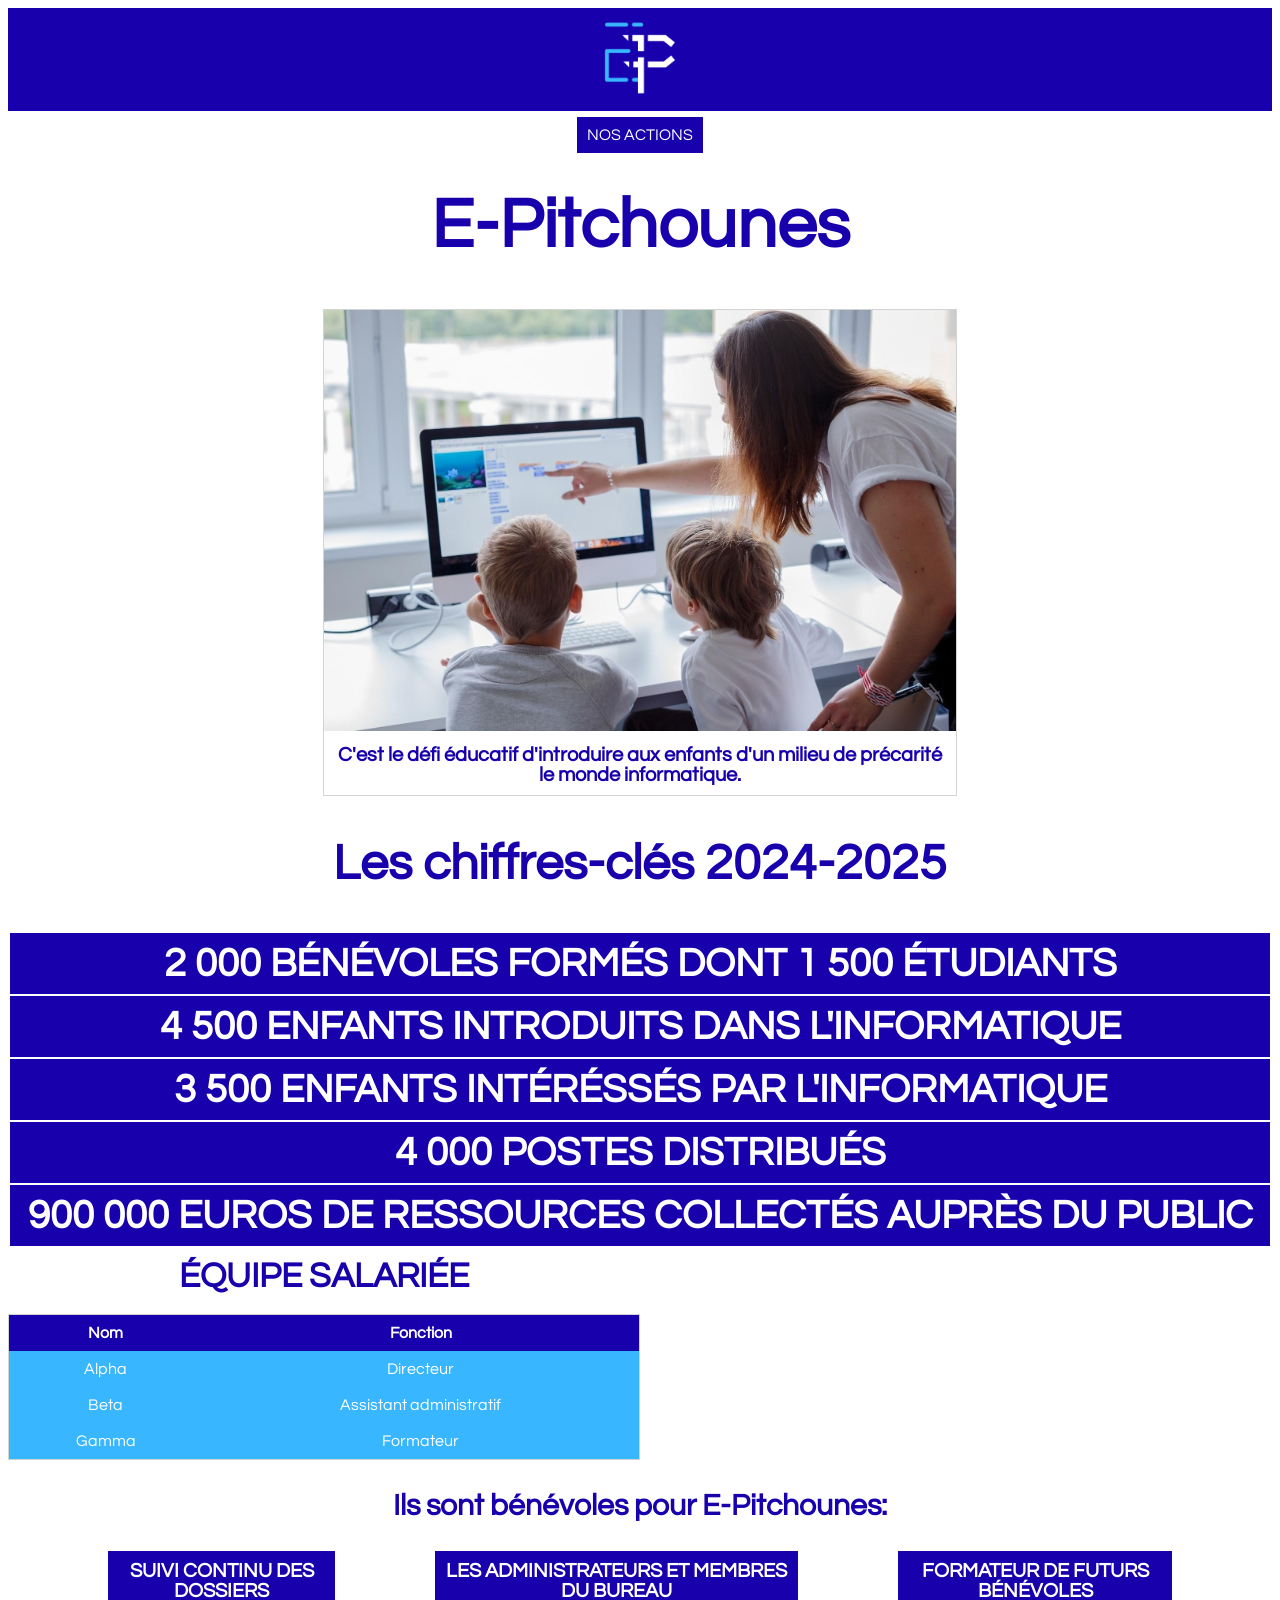
==== index.html @ c2281061 "Ajout du site web" ====
<!DOCTYPE html>
<html>
	<head>
		<meta charset="utf-8">
		<title>E-Pitchounes</title>
		<link rel="stylesheet" href="style.css">
		<style>
			.div-center{
				text-align:center;
			}
		</style>
	</head>
	<body>
		<div class="div-center" style="background-color: var(--main-color-blue);">
			<img class="logo-image" src="images/logo-bleu.png" alt="Logo E-Pitchounes"/>
		</div>

		<div class="menu">
			<p><a href="actions.html">NOS ACTIONS</a></p>
		</div>

		<h1 style="text-align:center">E-Pitchounes</h1>
		

		<figure>
			<img width="100%" src="images/children-it.jpg" alt="Enfants en train d'apprendre l'informatique"/>
			<figcaption>
				<strong>C'est le défi éducatif d'introduire aux enfants d'un milieu de précarité le monde informatique.</strong>
			</figcaption>
		</figure>


		<div class="div-center">
		
			<h2>Les chiffres-clés 2024-2025</h2>

			<table class="data">
				<tr>
					<td>2 000 bénévoles formés dont 1 500 étudiants</td>
				</tr>
				<tr>
					<td>4 500 enfants introduits dans l'informatique</td>
				</tr>
				<tr>
					<td>3 500 enfants intéréssés par l'informatique</td>
				</tr>
				<tr>
					<td>4 000 postes distribués</td>
				</tr>
				<tr>
					<td>900 000 euros de ressources collectés auprès du public</td>
				</tr>
			</table>


			<table class="team">
				<caption>Équipe salariée<caption>
				<thead>
					<tr>
						<th>Nom</th>
						<th>Fonction</th>
					</tr>
				<thead>

				<tbody>
					<tr>
						<td>Alpha</td>
						<td>Directeur</td>
					</tr>
					<tr>
						<td>Beta</td>
						<td>Assistant administratif</td>
					</tr>
					<tr>
						<td>Gamma</td>
						<td>Formateur</td>
					</tr>

				</tbody>
			</table>

			<h3>Ils sont bénévoles pour E-Pitchounes:</h2>
			<table class="reason">
				<tr>
					<td>Suivi continu des dossiers</td>
					<td>Les administrateurs et membres du bureau</td>
					<td>Formateur de futurs bénévoles</td>
				</tr>
			</table>
		</div>
	</body>
</html>
---- style.css ----
:root{
    --main-color-blue:#1800AD;
    --main-color-light-blue:#38b6ff;
    --main-color-white:white;
}

h1{
    font-size: 70px;
}

h2{
    font-size: 50px;
}

h3{
    font-size: 30px;
}

h1, h2, h3{
    color:var(--main-color-blue);
}

.logo-image {
    width: 100px;
    height: 100px;
}

@font-face {
    font-family: Questrial;
    src: url(questrial-regular.woff2);
}

body{
    font-family: Questrial;
}

.container-item{
    margin: 10px;
}

.menu{
    text-align: center;
}

.menu a{
    color:white;
    text-decoration: none;
    background-color: var(--main-color-blue);
    padding: 10px;
}

a:hover{
    color:var(--main-color-light-blue);
}

.intro{
    font-size: 20px;
}

img{
    background-color: var(--main-color-light-blue);
}

figure{
    width: 50%;
    margin: auto;
    border: 1px solid lightgray;
    text-align: center;

    font-size: 20px;
    color: var(--main-color-blue);
}

figcaption{
    padding: 10px;
}

.data{
    width: 100%;
}

.data td{
    background-color: var(--main-color-blue);
    color:white;
    padding: 10px;
    font-weight: bold;
    text-transform: uppercase;
    font-size: 40px;
}

.team{
    justify-self: center;
    margin-top: 10px;
    width: 50%;
    border-collapse: collapse;
    text-align:center;
    border: 1px solid lightgray;
}

.team caption{
    font-size: 35px;
    font-weight: bold;
    text-transform: uppercase;
    color:var(--main-color-blue);
    text-align: center;
    margin-bottom: 10px;
}

.team tr, 
.team td, 
.team th{
    padding: 10px;
    color:white;
    background-color: var(--main-color-light-blue);
}

.team th{
    background-color: var(--main-color-blue);
}

.reason{
    width: 100%; 
    border-spacing: 100px 0;
}

.reason td{
    background-color: var(--main-color-blue);
    color:white;
    padding: 10px;
    font-weight: bold;
    text-transform: uppercase;
    font-size: 20px;
}

.action{
    width: 95%;
    margin:10px 0 100px 0;
    justify-self:center;
    text-align:center;
    border-collapse: collapse;

}

.action th{
    background-color: var(--main-color-blue);
    color:white;
    padding: 10px;
    font-weight: bold;
    text-transform: uppercase;
    font-size: 20px;
}

.action td{
    background-color: var(--main-color-light-blue);
    color:white;
    padding: 10px;
    font-weight: bold;
    text-transform: uppercase;
    font-size: 20px;
}

.action-cell{
    background-color: #4A2EFF!important;
}

.eur{
    color:#FFE32E!important;
}

td img{
    width: 100px;
    height: 100px;
}
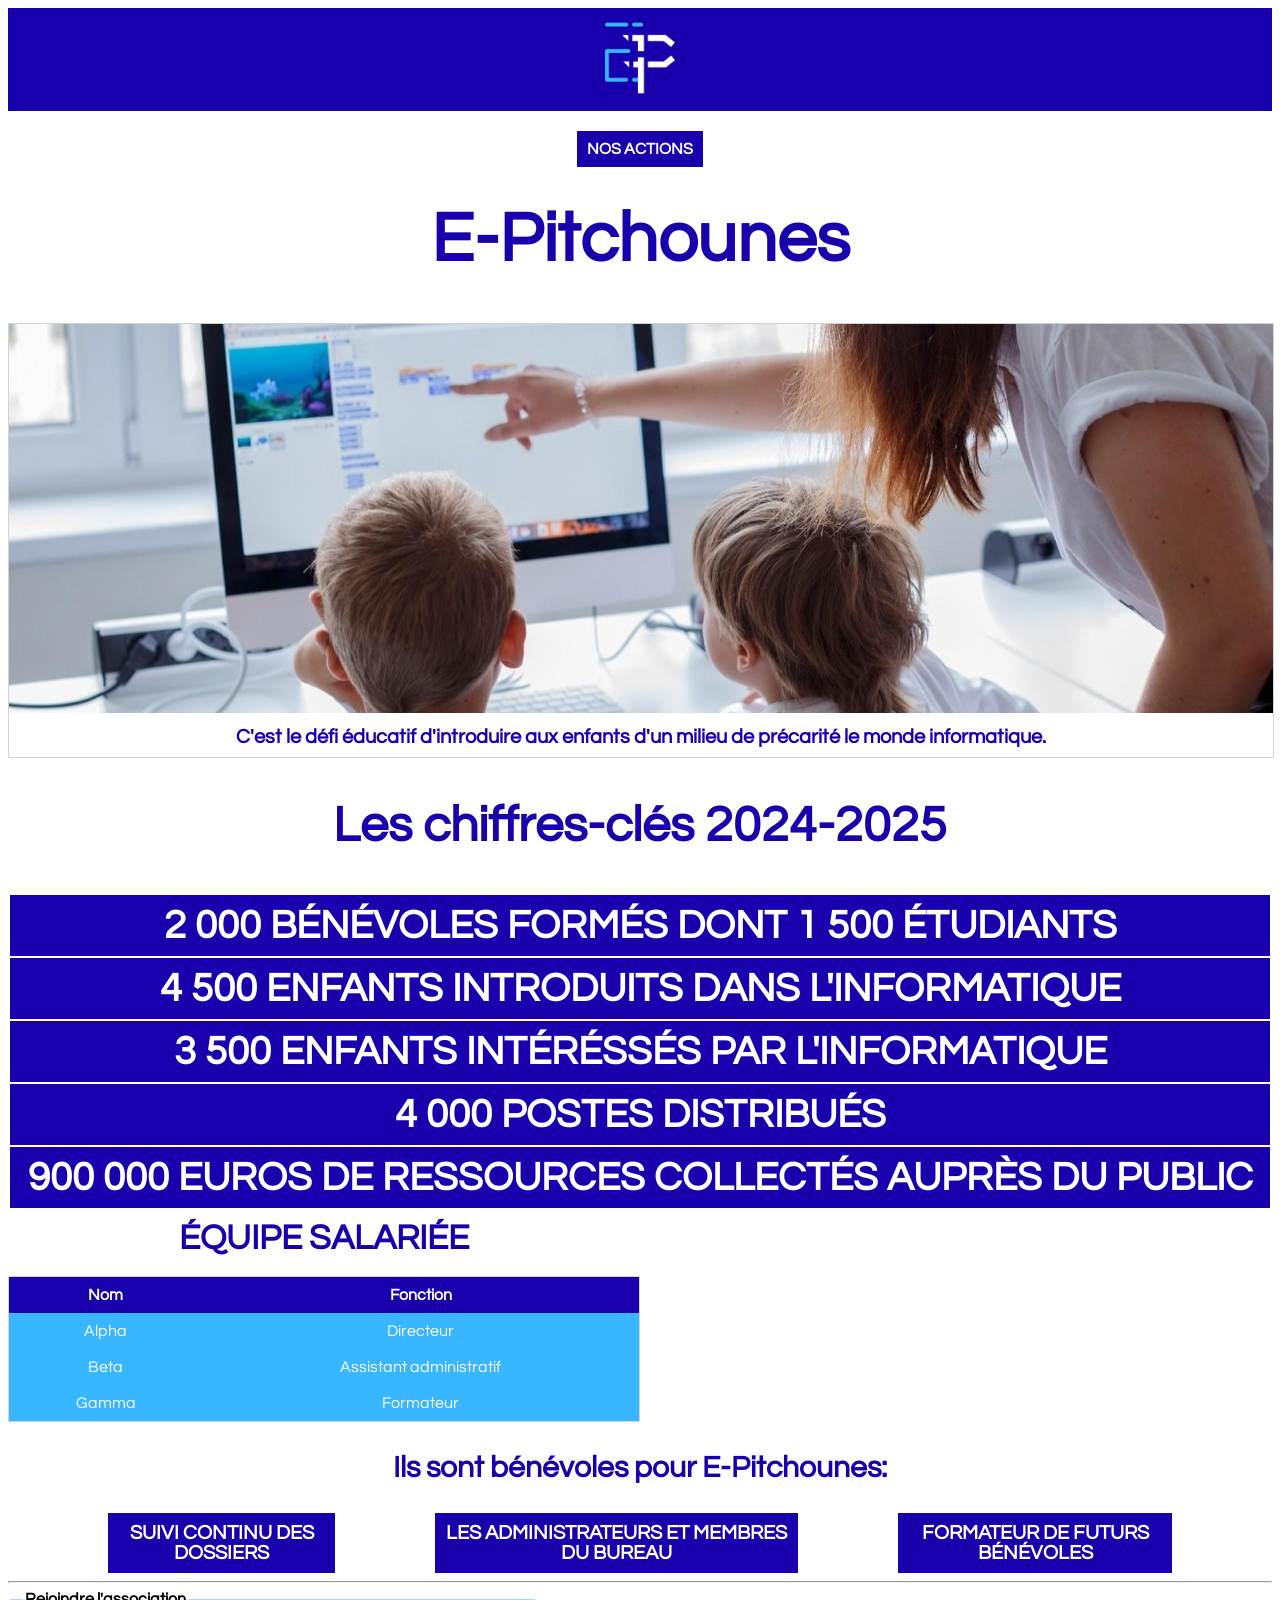
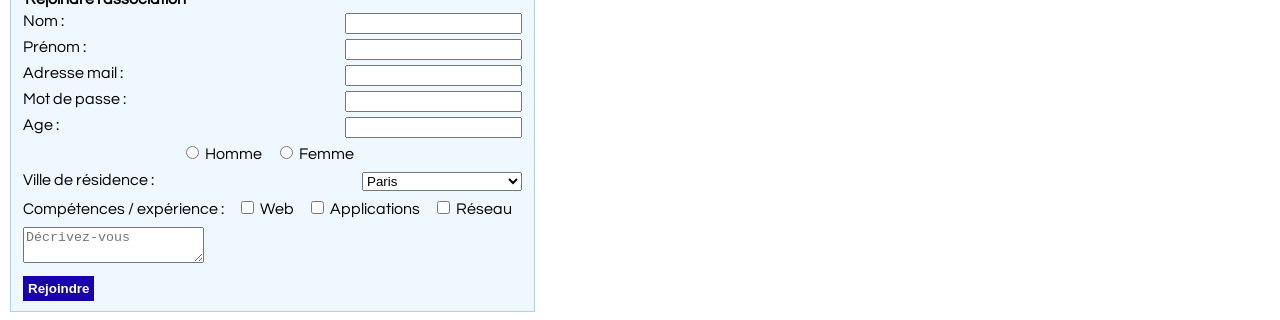
==== commit f5ce4625: "Mise à jour des fichier 9 octobre" ====
--- a/index.html
+++ b/index.html
@@ -16,12 +16,11 @@
 		</div>
 
 		<div class="menu">
-			<p><a href="actions.html">NOS ACTIONS</a></p>
+			<span><a href="actions.html">NOS ACTIONS</a></span>
 		</div>
 
 		<h1 style="text-align:center">E-Pitchounes</h1>
 		
-
 		<figure>
 			<img width="100%" src="images/children-it.jpg" alt="Enfants en train d'apprendre l'informatique"/>
 			<figcaption>
@@ -87,6 +86,87 @@
 					<td>Formateur de futurs bénévoles</td>
 				</tr>
 			</table>
+
+			<hr>
+
+			<form>
+				<fieldset style="background-color: aliceblue;">
+					<legend><strong>Rejoindre l'association</strong></legend>
+					<div class="champ">
+						<label for="nom">Nom :</label>
+						<input type="text" id="nom" name="nom" class="right">
+					</div>
+
+					<div class="champ">
+						<label for="prenom">Prénom :</label>
+						<input type="text" id="prenom" name="prenom" class="right">
+					</div>
+
+					<div class="champ">
+						<label for="mail">Adresse mail :</label>
+						<input type="email" id="mail" name="mail" class="right">
+					</div>
+
+					<div class="champ">
+						<label for="pass">Mot de passe :</label>
+						<input type="password" id="pass" name="pass" class="right">
+					</div>
+
+					<div class="champ">
+						<label for="age">Age :</label>
+						<input type="number" id="age" name="age" class="right">
+					</div>
+
+					<div class="champ" style="text-align: center;">
+						<input type="radio" id="h" name="sexe" value="homme">
+						<label for="h">Homme</label>
+
+						<input type="radio" id="f" name="sexe" value="femme">
+						<label for="f">Femme</label>
+					</div>
+
+					<div class="champ">
+						<label for="ville">Ville de résidence :</label>
+						<select id="ville" name="ville" class="right">
+							<optgroup label="Île-de-France">
+								<option value="paris">Paris</option>
+								<option value="fontainebleau">Fontainebleau</option>
+								<option value="nanterre">Nanterre</option>
+								<option value="melun">Melun</option>
+								<option value="cergy">Cergy</option>
+								<option value="boulogne-billancourt">Boulogne-Billancourt</option>
+							</optgroup>
+
+							<optgroup label="Occitanie">
+								<option value="toulouse">Toulouse</option>
+								<option value="nimes">Nîmes</option>
+								<option value="beziers">Béziers</option>
+								<option value="montpellier">Montpellier</option>
+								<option value="perpignan">Perpignan</option>
+								<option value="montauban">Montauban</option>
+							</optgroup>
+						</select>
+					</div>
+
+					<div class="champ">
+						<label for="competences">Compétences / expérience :</label>
+						<input type="checkbox" id="web" name="competences" value="web">
+						<label for="web">Web</label>
+						<input type="checkbox" id="app" name="competences" value="app">
+						<label for="Applications">Applications</label>
+						<input type="checkbox" id="reseau" name="competences" value="reseau">
+						<label for="reseau">Réseau</label>
+					</div>
+
+					<div class="champ">
+						<textarea name="introduction" placeholder="Décrivez-vous" style="width: stretch;"></textarea>
+					</div>
+
+					<input type="submit" value="Rejoindre" style="width: stretch;" class="submit">
+
+				</fieldset>
+			</form>
+
 		</div>
 	</body>
 </html>
--- a/style.css
+++ b/style.css
@@ -2,6 +2,7 @@
     --main-color-blue:#1800AD;
     --main-color-light-blue:#38b6ff;
     --main-color-white:white;
+    --hover-color-blue:#0025cc;
 }
 
 h1{
@@ -39,6 +40,7 @@
 }
 
 .menu{
+    margin: 30px;
     text-align: center;
 }
 
@@ -47,11 +49,13 @@
     text-decoration: none;
     background-color: var(--main-color-blue);
     padding: 10px;
-}
-
-a:hover{
-    color:var(--main-color-light-blue);
-}
+    font-weight: bold;
+}
+
+.menu a:hover{
+    background-color: var(--hover-color-blue);
+}
+
 
 .intro{
     font-size: 20px;
@@ -62,7 +66,7 @@
 }
 
 figure{
-    width: 50%;
+    width: 100%;
     margin: auto;
     border: 1px solid lightgray;
     text-align: center;
@@ -170,4 +174,39 @@
 td img{
     width: 100px;
     height: 100px;
+}
+
+form{
+    width: fit-content;
+    text-align: left;
+    justify-self: center;
+}
+
+.champ{
+    margin-bottom: 10px;
+}
+
+.right{
+    float: right;
+}
+
+label{
+    margin-right: 10px;
+}
+
+input.submit{
+    border: none;
+    background-color: var(--main-color-blue);
+    color: white;
+    padding: 5px;
+    font-weight: bold;
+}
+
+input.submit:hover{
+    cursor: pointer;
+    background-color: #0025cc;
+}
+
+fieldset{
+    border: 1px solid #a4d4ff;
 }
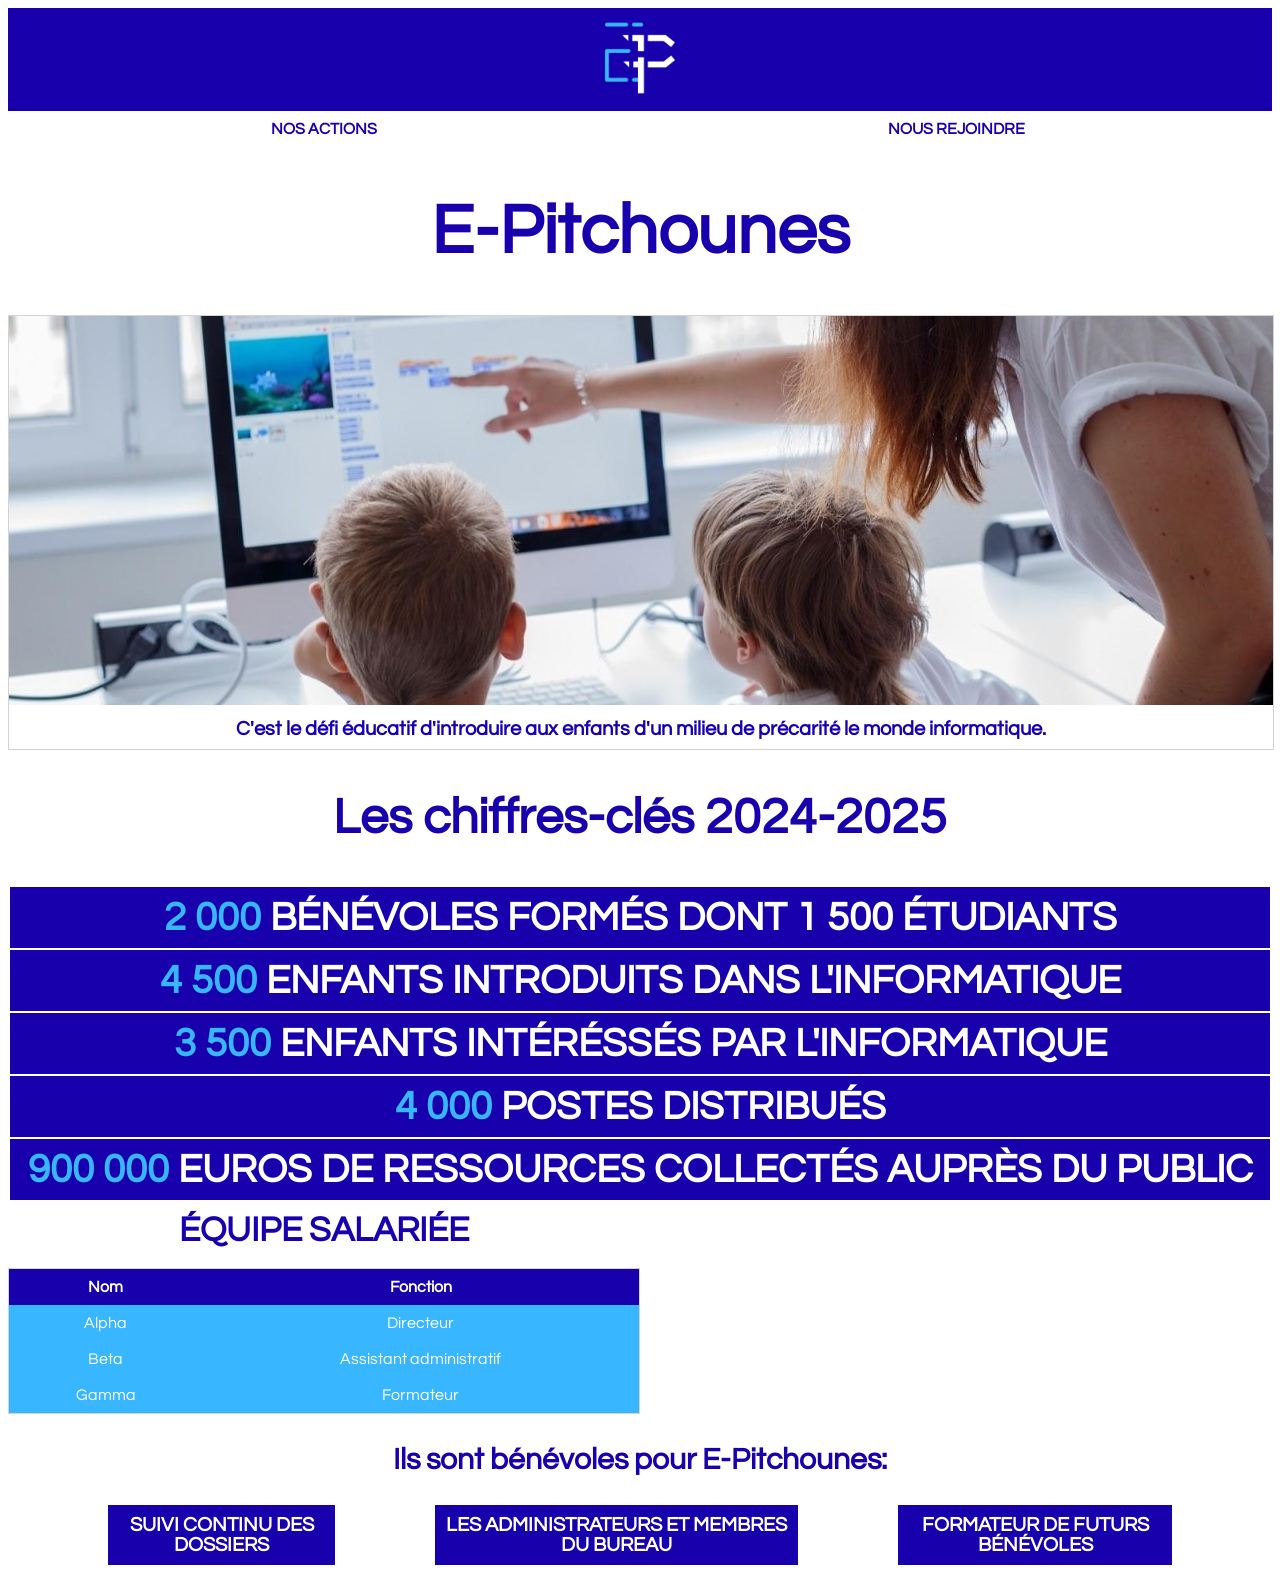
==== commit 62c744c1: "Mise à jour des pages 16/10" ====
--- a/index.html
+++ b/index.html
@@ -2,11 +2,15 @@
 <html>
 	<head>
 		<meta charset="utf-8">
-		<title>E-Pitchounes</title>
+		<title>E-Pitchounes - Accueil</title>
 		<link rel="stylesheet" href="style.css">
 		<style>
 			.div-center{
 				text-align:center;
+			}
+
+			.chiffres-cles{
+				color: var(--main-color-light-blue);
 			}
 		</style>
 	</head>
@@ -15,16 +19,19 @@
 			<img class="logo-image" src="images/logo-bleu.png" alt="Logo E-Pitchounes"/>
 		</div>
 
-		<div class="menu">
-			<span><a href="actions.html">NOS ACTIONS</a></span>
-		</div>
+		<nav>
+			<ul>
+				<li><a href="actions.html"><span>NOS ACTIONS</span></a></li>
+				<li><a href="form.html"><span>NOUS REJOINDRE</span></a></li>
+			</ul>
+		</nav>
 
 		<h1 style="text-align:center">E-Pitchounes</h1>
 		
 		<figure>
 			<img width="100%" src="images/children-it.jpg" alt="Enfants en train d'apprendre l'informatique"/>
 			<figcaption>
-				<strong>C'est le défi éducatif d'introduire aux enfants d'un milieu de précarité le monde informatique.</strong>
+				<span><strong>C'est le défi éducatif d'introduire aux enfants d'un milieu de précarité le monde informatique.</strong></span>
 			</figcaption>
 		</figure>
 
@@ -35,24 +42,24 @@
 
 			<table class="data">
 				<tr>
-					<td>2 000 bénévoles formés dont 1 500 étudiants</td>
+					<td><span class="chiffres-cles">2 000</span> bénévoles formés dont 1 500 étudiants</td>
 				</tr>
 				<tr>
-					<td>4 500 enfants introduits dans l'informatique</td>
+					<td><span class="chiffres-cles">4 500</span> enfants introduits dans l'informatique</td>
 				</tr>
 				<tr>
-					<td>3 500 enfants intéréssés par l'informatique</td>
+					<td><span class="chiffres-cles">3 500</span> enfants intéréssés par l'informatique</td>
 				</tr>
 				<tr>
-					<td>4 000 postes distribués</td>
+					<td><span class="chiffres-cles">4 000</span> postes distribués</td>
 				</tr>
 				<tr>
-					<td>900 000 euros de ressources collectés auprès du public</td>
+					<td><span class="chiffres-cles">900 000</span> euros de ressources collectés auprès du public</td>
 				</tr>
 			</table>
 
 
-			<table class="team">
+			<table id="team">
 				<caption>Équipe salariée<caption>
 				<thead>
 					<tr>
@@ -87,86 +94,6 @@
 				</tr>
 			</table>
 
-			<hr>
-
-			<form>
-				<fieldset style="background-color: aliceblue;">
-					<legend><strong>Rejoindre l'association</strong></legend>
-					<div class="champ">
-						<label for="nom">Nom :</label>
-						<input type="text" id="nom" name="nom" class="right">
-					</div>
-
-					<div class="champ">
-						<label for="prenom">Prénom :</label>
-						<input type="text" id="prenom" name="prenom" class="right">
-					</div>
-
-					<div class="champ">
-						<label for="mail">Adresse mail :</label>
-						<input type="email" id="mail" name="mail" class="right">
-					</div>
-
-					<div class="champ">
-						<label for="pass">Mot de passe :</label>
-						<input type="password" id="pass" name="pass" class="right">
-					</div>
-
-					<div class="champ">
-						<label for="age">Age :</label>
-						<input type="number" id="age" name="age" class="right">
-					</div>
-
-					<div class="champ" style="text-align: center;">
-						<input type="radio" id="h" name="sexe" value="homme">
-						<label for="h">Homme</label>
-
-						<input type="radio" id="f" name="sexe" value="femme">
-						<label for="f">Femme</label>
-					</div>
-
-					<div class="champ">
-						<label for="ville">Ville de résidence :</label>
-						<select id="ville" name="ville" class="right">
-							<optgroup label="Île-de-France">
-								<option value="paris">Paris</option>
-								<option value="fontainebleau">Fontainebleau</option>
-								<option value="nanterre">Nanterre</option>
-								<option value="melun">Melun</option>
-								<option value="cergy">Cergy</option>
-								<option value="boulogne-billancourt">Boulogne-Billancourt</option>
-							</optgroup>
-
-							<optgroup label="Occitanie">
-								<option value="toulouse">Toulouse</option>
-								<option value="nimes">Nîmes</option>
-								<option value="beziers">Béziers</option>
-								<option value="montpellier">Montpellier</option>
-								<option value="perpignan">Perpignan</option>
-								<option value="montauban">Montauban</option>
-							</optgroup>
-						</select>
-					</div>
-
-					<div class="champ">
-						<label for="competences">Compétences / expérience :</label>
-						<input type="checkbox" id="web" name="competences" value="web">
-						<label for="web">Web</label>
-						<input type="checkbox" id="app" name="competences" value="app">
-						<label for="Applications">Applications</label>
-						<input type="checkbox" id="reseau" name="competences" value="reseau">
-						<label for="reseau">Réseau</label>
-					</div>
-
-					<div class="champ">
-						<textarea name="introduction" placeholder="Décrivez-vous" style="width: stretch;"></textarea>
-					</div>
-
-					<input type="submit" value="Rejoindre" style="width: stretch;" class="submit">
-
-				</fieldset>
-			</form>
-
 		</div>
 	</body>
 </html>
--- a/style.css
+++ b/style.css
@@ -39,23 +39,6 @@
     margin: 10px;
 }
 
-.menu{
-    margin: 30px;
-    text-align: center;
-}
-
-.menu a{
-    color:white;
-    text-decoration: none;
-    background-color: var(--main-color-blue);
-    padding: 10px;
-    font-weight: bold;
-}
-
-.menu a:hover{
-    background-color: var(--hover-color-blue);
-}
-
 
 .intro{
     font-size: 20px;
@@ -92,7 +75,7 @@
     font-size: 40px;
 }
 
-.team{
+#team{
     justify-self: center;
     margin-top: 10px;
     width: 50%;
@@ -101,7 +84,7 @@
     border: 1px solid lightgray;
 }
 
-.team caption{
+#team caption{
     font-size: 35px;
     font-weight: bold;
     text-transform: uppercase;
@@ -110,15 +93,15 @@
     margin-bottom: 10px;
 }
 
-.team tr, 
-.team td, 
-.team th{
+#team tr, 
+#team td, 
+#team th{
     padding: 10px;
     color:white;
     background-color: var(--main-color-light-blue);
 }
 
-.team th{
+#team th{
     background-color: var(--main-color-blue);
 }
 
@@ -209,4 +192,45 @@
 
 fieldset{
     border: 1px solid #a4d4ff;
+}
+
+nav{
+    width: 100%;
+    margin: 0px auto 40px auto;
+    background-color: white;
+    position: sticky;
+    top: 0px;
+}
+
+nav ul{
+    list-style-type: none;
+    margin: 0;
+    padding: 0;
+}
+
+nav li{
+    float: left;
+    width: 50%;
+    text-align: center;
+    font-weight: bold;
+}
+
+/*Evite que le menu n'ait une hauteur nulle*/
+nav ul::after{
+    content: "";
+    display: table;
+    clear: both;
+}
+
+nav a{
+    display: block; /*Toute la surface sera cliquable*/
+    text-decoration: none;
+    color: var(--main-color-blue);
+    border-bottom: 2px solid transparent;/*Evite le décalage des éléments sous le menu à cause de la bordure en :hover*/
+    padding: 10px 0px;/*Agrandit le menu et espace la bordure du texte*/
+}
+
+nav a:hover{
+    color: var(--hover-color-blue);
+    border-bottom: 2px solid var(--hover-color-blue);
 }
